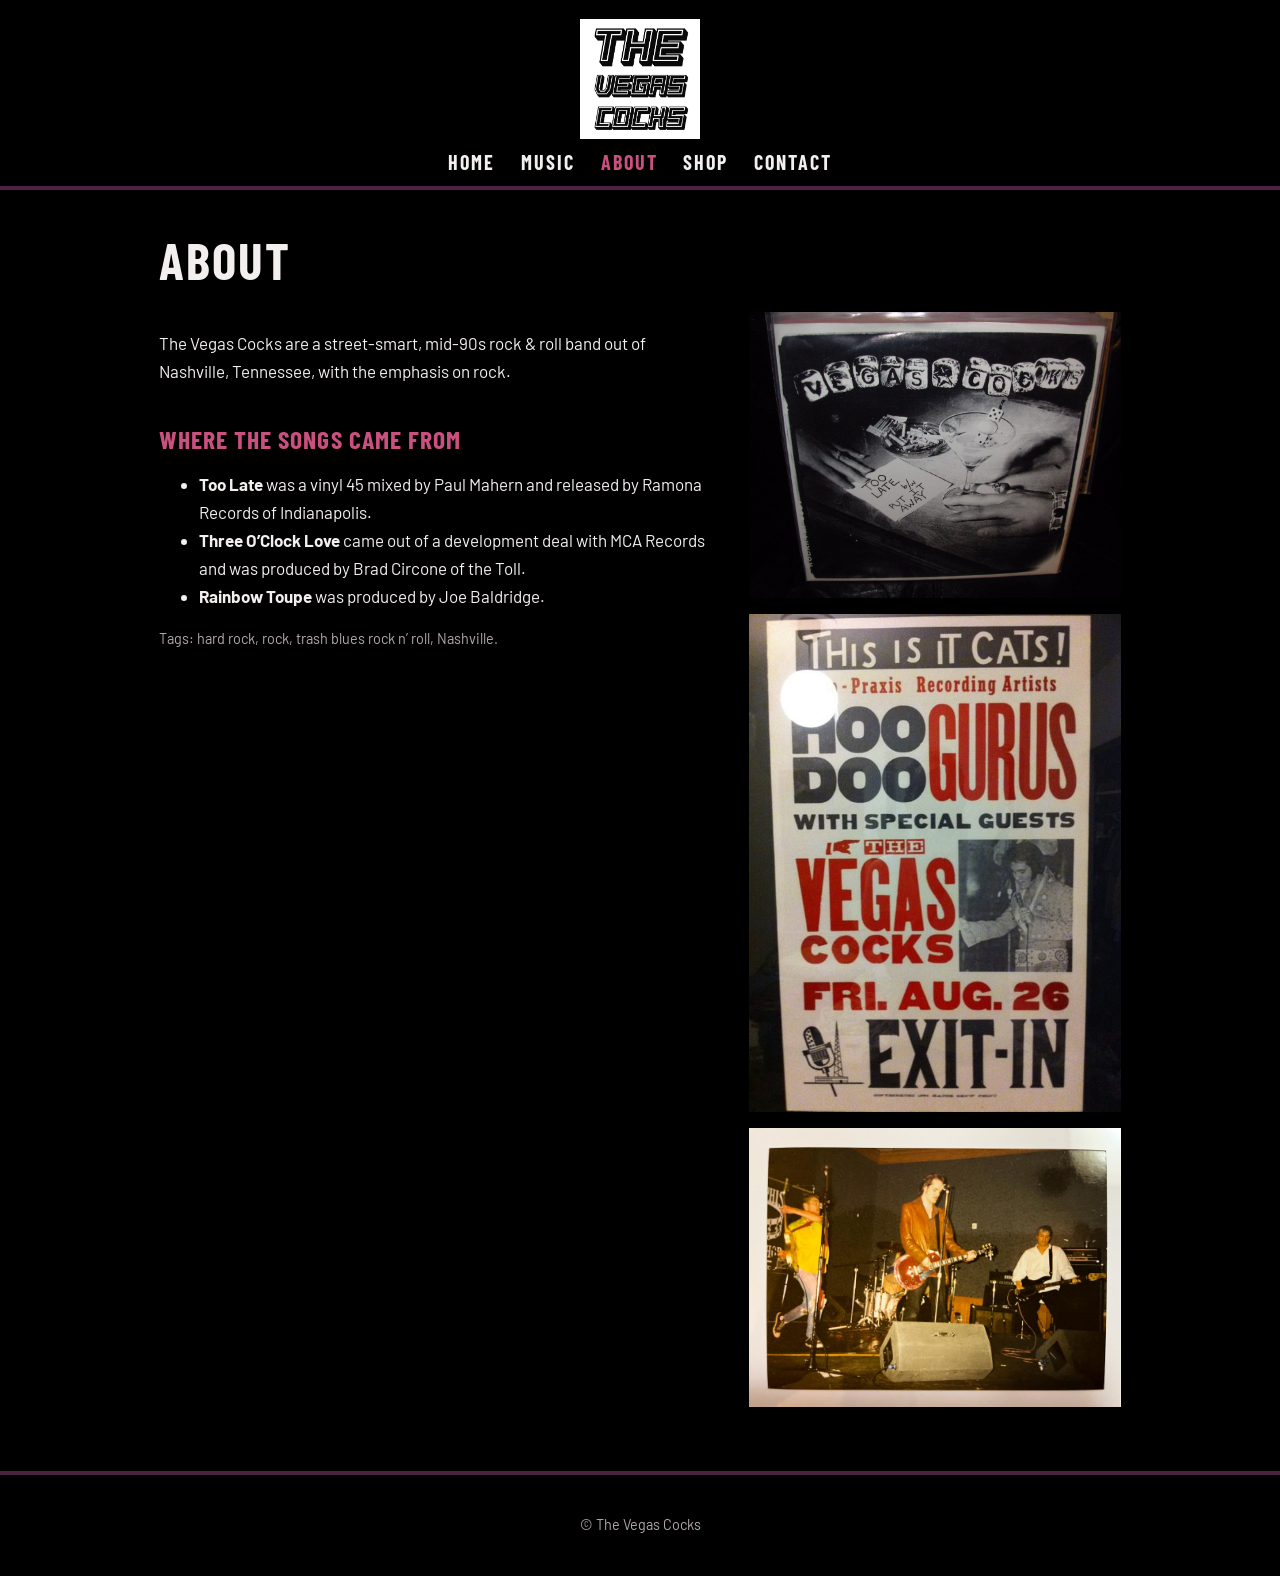
==== about.html @ 66465568 "Initial Vegas Cocks site: Home, Music, About, Shop, Contact Co-Authored-By: Claude Sonnet 5.5 <norep" ====
<!doctype html>
<html lang="en">
<head>
<meta charset="utf-8">
<meta name="viewport" content="width=device-width, initial-scale=1">
<title>About – The Vegas Cocks</title>
<meta name="description" content="About The Vegas Cocks, a street-smart mid-90s rock &amp; roll band from Nashville, Tennessee.">
<link rel="preconnect" href="https://fonts.googleapis.com">
<link rel="preconnect" href="https://fonts.gstatic.com" crossorigin>
<link href="https://fonts.googleapis.com/css2?family=Barlow+Condensed:wght@500;600;700&family=Barlow:wght@400;500&display=swap" rel="stylesheet">
<link rel="stylesheet" href="css/style.css">
</head>
<body>
<a class="skip" href="#content">Skip to content</a>
<header class="top">
  <a class="logo" href="index.html"><img src="img/the-vegas-cocks-1.png" alt="The Vegas Cocks" width="160" height="160"></a>
  <nav aria-label="Main"><ul><li><a href="index.html">Home</a></li><li><a href="music.html">Music</a></li><li><a href="about.html" aria-current="page">About</a></li><li><a href="shop.html">Shop</a></li><li><a href="contact.html">Contact</a></li></ul></nav>
</header>
<main id="content">

<article class="prose">
  <h1>About</h1>
  <div class="two-col">
    <div>
      <p>The Vegas Cocks are a street-smart, mid-90s rock &amp; roll band out of Nashville, Tennessee, with the emphasis on rock.</p>
      <h2>Where the songs came from</h2>
      <ul>
        <li><strong>Too Late</strong> was a vinyl 45 mixed by Paul Mahern and released by Ramona Records of Indianapolis.</li>
        <li><strong>Three O&rsquo;Clock Love</strong> came out of a development deal with MCA Records and was produced by Brad Circone of the Toll.</li>
        <li><strong>Rainbow Toupe</strong> was produced by Joe Baldridge.</li>
      </ul>
      <p class="small">Tags: hard rock, rock, trash blues rock n&rsquo; roll, Nashville.</p>
    </div>
    <div class="side">
      <img src="img/cover.jpg" alt="The Vegas Cocks 45 sleeve: Too Late / Put It Away" width="2182" height="1676" loading="lazy">
      <img src="img/hatchposter.jpg" alt="Hatch Show Print poster: Hoo Doo Gurus with special guests The Vegas Cocks, Exit/In" width="537" height="720" loading="lazy">
      <img src="img/livevc.jpg" alt="The Vegas Cocks live" width="939" height="704" loading="lazy">
    </div>
  </div>
</article>

</main>
<footer class="foot">
  <p>&copy; The Vegas Cocks</p>
</footer>
<script src="js/site.js"></script>
</body>
</html>
---- css/style.css ----
:root{--bg:#000;--panel:#14100f;--text:#f3efee;--muted:#b4a9ab;--plum:#4b2240;--hot:#c9507f;--display:"Barlow Condensed","Arial Narrow",Arial,sans-serif;--body:"Barlow",Arial,sans-serif}
*{box-sizing:border-box}
html{scroll-behavior:smooth}
body{margin:0;background:var(--bg);color:var(--text);font:400 17px/1.65 var(--body)}
img{max-width:100%;height:auto}
a{color:var(--hot)}
a:hover{color:#fff}
.skip{position:absolute;left:-999px}
.skip:focus{left:8px;top:8px;background:#fff;color:#000;padding:.4rem .8rem;z-index:9}
.top{display:flex;flex-direction:column;align-items:center;gap:.6rem;padding:1.2rem 1rem .6rem;border-bottom:4px solid var(--plum)}
.logo img{display:block;width:120px;height:auto;background:#fff;padding:6px}
nav ul{list-style:none;display:flex;flex-wrap:wrap;justify-content:center;gap:.4rem 1.6rem;margin:0;padding:0}
nav a{font:700 1.25rem var(--display);letter-spacing:.1em;text-transform:uppercase;text-decoration:none;color:var(--text)}
nav a:hover,nav a[aria-current]{color:var(--hot)}
main{max-width:1000px;margin:0 auto;padding:2rem 1.2rem 3rem}
h1,h2{font-family:var(--display);text-transform:uppercase;letter-spacing:.04em;line-height:1.05}
h1{font-size:clamp(2rem,5vw,3.2rem);margin:.2em 0 .5em}
h2{font-size:1.6rem;color:var(--hot);margin:1.6em 0 .4em}
.hero{display:grid;grid-template-columns:1fr 1fr;gap:2rem;align-items:center}
.hero img{width:100%;aspect-ratio:4/3;object-fit:cover}
.side img{display:block;margin-bottom:1rem}
@media(max-width:760px){.hero{grid-template-columns:1fr}}
.band{margin-top:2.5rem;padding:1.6rem;background:var(--panel);border-left:6px solid var(--plum)}
.band h2{margin-top:0}
.shout{font:600 1.4rem var(--display);text-transform:uppercase;letter-spacing:.03em}
.btn{display:inline-block;background:var(--hot);color:#000;border:0;font:700 1.2rem var(--display);letter-spacing:.1em;text-transform:uppercase;text-decoration:none;padding:.55rem 1.4rem;cursor:pointer}
.btn:hover{background:#fff;color:#000}
.listen{margin-top:2rem}
.bc{display:block;margin:1rem 0}
.tracks{padding-left:1.4rem}
.tracks li{padding:.25rem 0;border-bottom:1px solid #2a2224}
.tracks li span:last-child{float:right;color:var(--muted)}
.stream{list-style:none;display:flex;flex-wrap:wrap;gap:.6rem;padding:0}
.stream a{display:block;border:1px solid var(--plum);padding:.4rem 1rem;text-decoration:none;font:600 1.05rem var(--display);letter-spacing:.06em;text-transform:uppercase}
.stream a:hover{background:var(--plum);color:#fff}
.two-col{display:grid;grid-template-columns:3fr 2fr;gap:2rem}
@media(max-width:760px){.two-col{grid-template-columns:1fr}}
.small{font-size:.9rem;color:var(--muted)}
.products,.placeholder-grid{display:grid;grid-template-columns:repeat(auto-fit,minmax(200px,1fr));gap:1.2rem;margin:2rem 0}
.product{display:flex;flex-direction:column;gap:.35rem;color:var(--text);text-decoration:none}
.product img{width:100%;aspect-ratio:3/4;object-fit:cover;background:#e8e8ea}
.product-name{font:600 1.2rem var(--display);letter-spacing:.06em;text-transform:uppercase}
.product-price{color:var(--hot);font-weight:500}
.product-note{font-size:.78rem;color:var(--muted)}
.ph{border:1px dashed #5a4a50;aspect-ratio:3/4;display:flex;flex-direction:column;gap:.3rem;align-items:center;justify-content:center;text-align:center;font:600 1.2rem var(--display);letter-spacing:.1em;text-transform:uppercase;color:var(--muted)}
.ph small{font-size:.75rem;letter-spacing:.14em}
.form{display:grid;gap:1rem;max-width:620px;margin-top:1.5rem}
.form label{display:grid;gap:.3rem;font:600 .95rem var(--display);letter-spacing:.1em;text-transform:uppercase;color:var(--muted)}
.form input,.form textarea{font:400 1rem var(--body);background:var(--panel);color:var(--text);border:1px solid #3a2f34;padding:.7rem}
.hp{position:absolute;left:-9999px}
.form-status.ok{color:#7fd48c}
.form-status.err{color:#ff8a8a}
.foot{text-align:center;color:var(--muted);padding:1.5rem;border-top:4px solid var(--plum);font-size:.9rem}
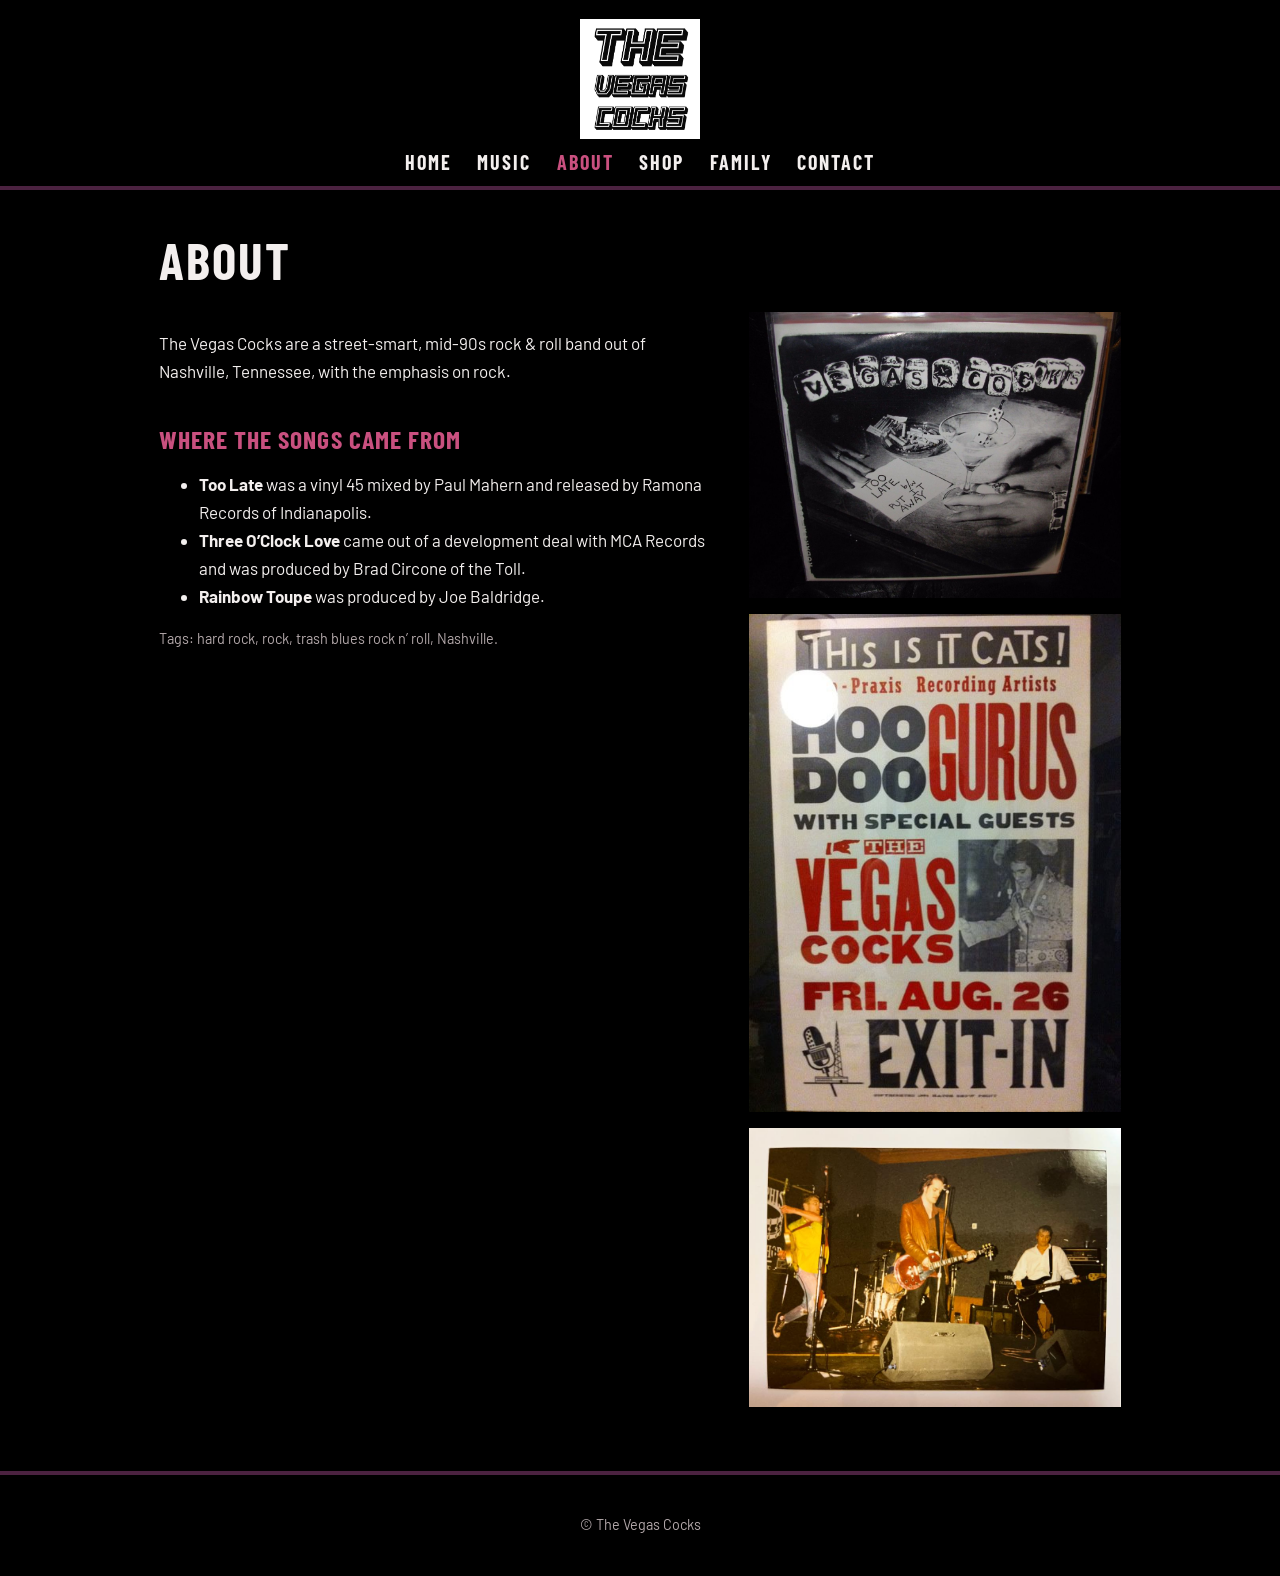
==== commit ddd7923e: "Add Family page listing the other family sites Co-Authored-By: Claude Sonnet 5.5 <noreply@anthropic." ====
--- a/about.html
+++ b/about.html
@@ -8,13 +8,13 @@
 <link rel="preconnect" href="https://fonts.googleapis.com">
 <link rel="preconnect" href="https://fonts.gstatic.com" crossorigin>
 <link href="https://fonts.googleapis.com/css2?family=Barlow+Condensed:wght@500;600;700&family=Barlow:wght@400;500&display=swap" rel="stylesheet">
-<link rel="stylesheet" href="css/style.css">
+<link rel="stylesheet" href="css/style.css?v=fam1">
 </head>
 <body>
 <a class="skip" href="#content">Skip to content</a>
 <header class="top">
   <a class="logo" href="index.html"><img src="img/the-vegas-cocks-1.png" alt="The Vegas Cocks" width="160" height="160"></a>
-  <nav aria-label="Main"><ul><li><a href="index.html">Home</a></li><li><a href="music.html">Music</a></li><li><a href="about.html" aria-current="page">About</a></li><li><a href="shop.html">Shop</a></li><li><a href="contact.html">Contact</a></li></ul></nav>
+  <nav aria-label="Main"><ul><li><a href="index.html">Home</a></li><li><a href="music.html">Music</a></li><li><a href="about.html" aria-current="page">About</a></li><li><a href="shop.html">Shop</a></li><li><a href="family.html">Family</a></li><li><a href="contact.html">Contact</a></li></ul></nav>
 </header>
 <main id="content">
 
--- a/css/style.css
+++ b/css/style.css
@@ -51,3 +51,13 @@
 .form-status.ok{color:#7fd48c}
 .form-status.err{color:#ff8a8a}
 .foot{text-align:center;color:var(--muted);padding:1.5rem;border-top:4px solid var(--plum);font-size:.9rem}
+
+/* Family page */
+.fam-grid{display:grid;grid-template-columns:repeat(auto-fill,minmax(15rem,1fr));gap:1.25rem;margin:1.5rem 0}
+.fam-card{background:var(--panel);border:1px solid rgba(255,255,255,.12);border-radius:.5rem;overflow:hidden;padding-bottom:1rem}
+.fam-card .fam-pic img{display:block;width:100%;aspect-ratio:4/3;object-fit:cover}
+.fam-card h3{margin:.8rem 1rem 0;font-size:1.1rem}
+.fam-card h3 a{color:var(--text);text-decoration:none}
+.fam-card h3 a:hover{color:var(--hot)}
+.fam-card p{margin:.5rem 1rem 0;color:var(--muted);font-size:.95rem;line-height:1.5}
+.lede{color:var(--muted)}
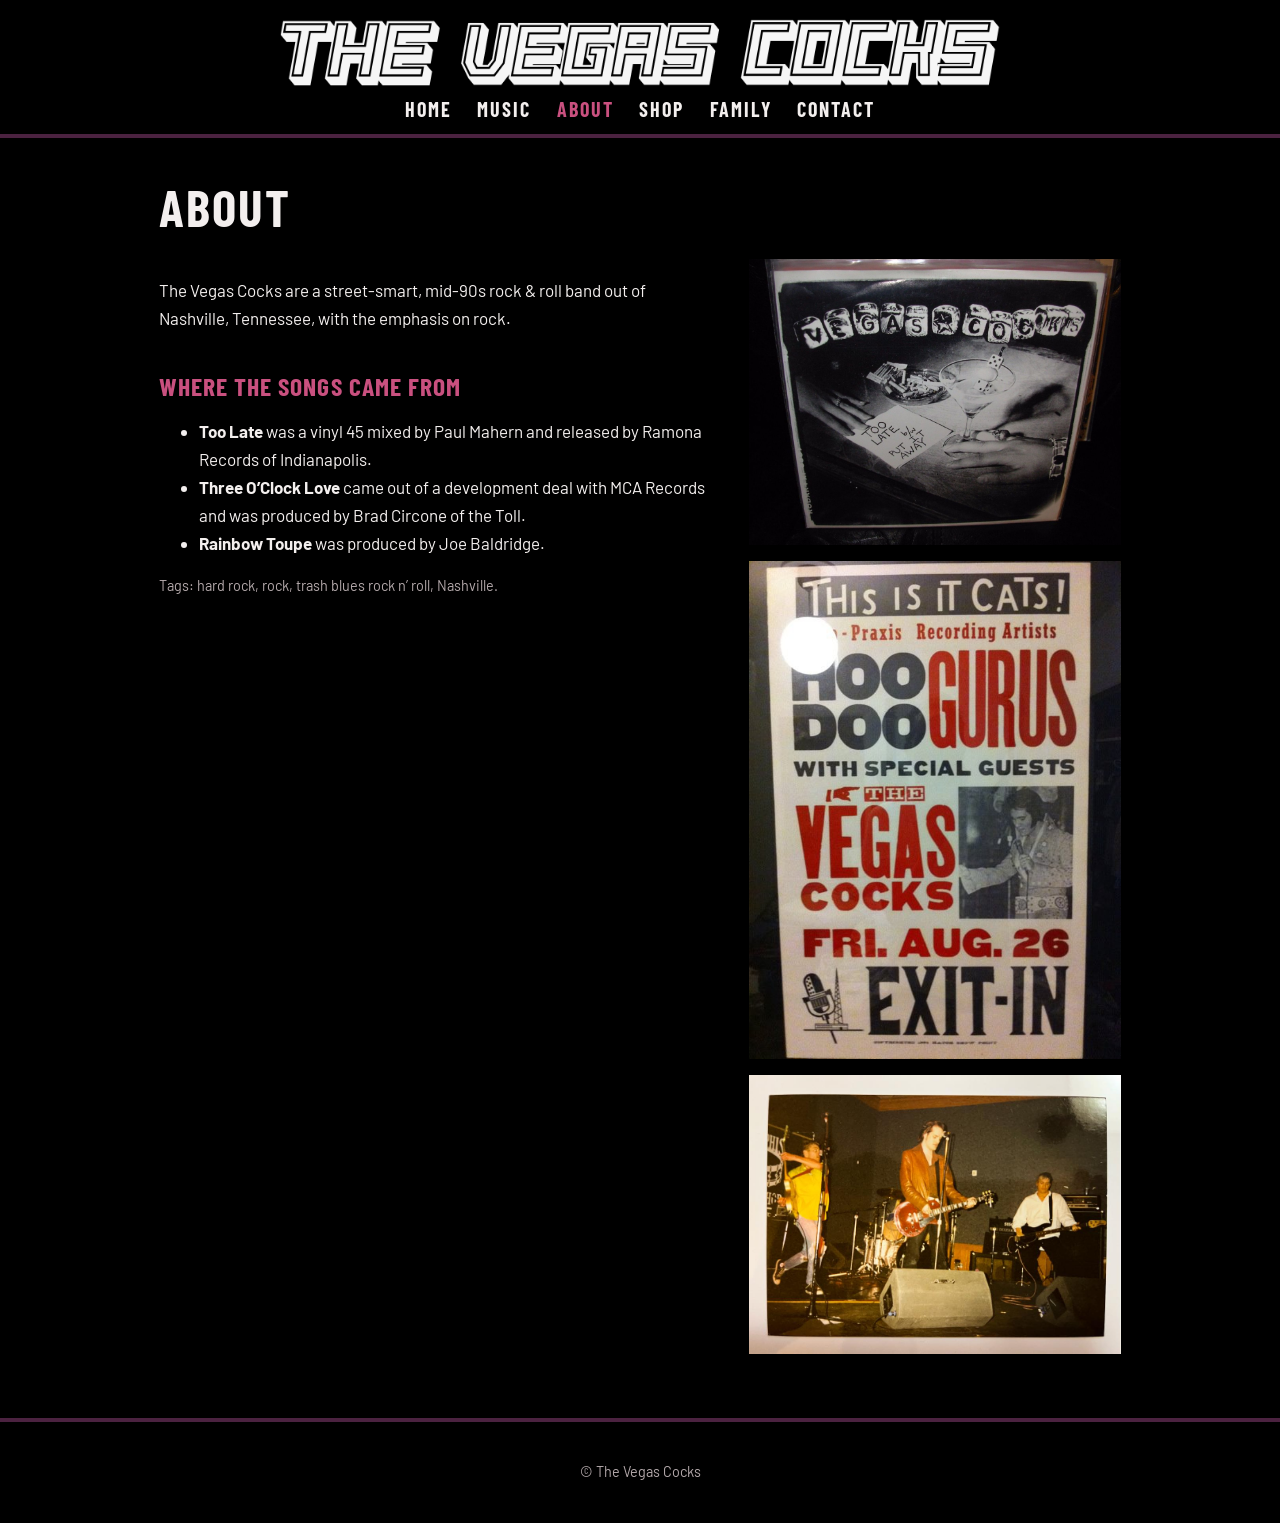
==== commit 46d7058c: "Header: horizontal white logo across the top Swaps the stacked black-on-white logo for the single-li" ====
--- a/about.html
+++ b/about.html
@@ -8,12 +8,12 @@
 <link rel="preconnect" href="https://fonts.googleapis.com">
 <link rel="preconnect" href="https://fonts.gstatic.com" crossorigin>
 <link href="https://fonts.googleapis.com/css2?family=Barlow+Condensed:wght@500;600;700&family=Barlow:wght@400;500&display=swap" rel="stylesheet">
-<link rel="stylesheet" href="css/style.css?v=fam1">
+<link rel="stylesheet" href="css/style.css?v=logo1">
 </head>
 <body>
 <a class="skip" href="#content">Skip to content</a>
 <header class="top">
-  <a class="logo" href="index.html"><img src="img/the-vegas-cocks-1.png" alt="The Vegas Cocks" width="160" height="160"></a>
+  <a class="logo" href="index.html"><img src="img/vegascocks-logo-horizontal-white.png" alt="The Vegas Cocks" width="3628" height="338"></a>
   <nav aria-label="Main"><ul><li><a href="index.html">Home</a></li><li><a href="music.html">Music</a></li><li><a href="about.html" aria-current="page">About</a></li><li><a href="shop.html">Shop</a></li><li><a href="family.html">Family</a></li><li><a href="contact.html">Contact</a></li></ul></nav>
 </header>
 <main id="content">
--- a/css/style.css
+++ b/css/style.css
@@ -8,7 +8,7 @@
 .skip{position:absolute;left:-999px}
 .skip:focus{left:8px;top:8px;background:#fff;color:#000;padding:.4rem .8rem;z-index:9}
 .top{display:flex;flex-direction:column;align-items:center;gap:.6rem;padding:1.2rem 1rem .6rem;border-bottom:4px solid var(--plum)}
-.logo img{display:block;width:120px;height:auto;background:#fff;padding:6px}
+.logo img{display:block;width:min(92vw,720px);height:auto}
 nav ul{list-style:none;display:flex;flex-wrap:wrap;justify-content:center;gap:.4rem 1.6rem;margin:0;padding:0}
 nav a{font:700 1.25rem var(--display);letter-spacing:.1em;text-transform:uppercase;text-decoration:none;color:var(--text)}
 nav a:hover,nav a[aria-current]{color:var(--hot)}
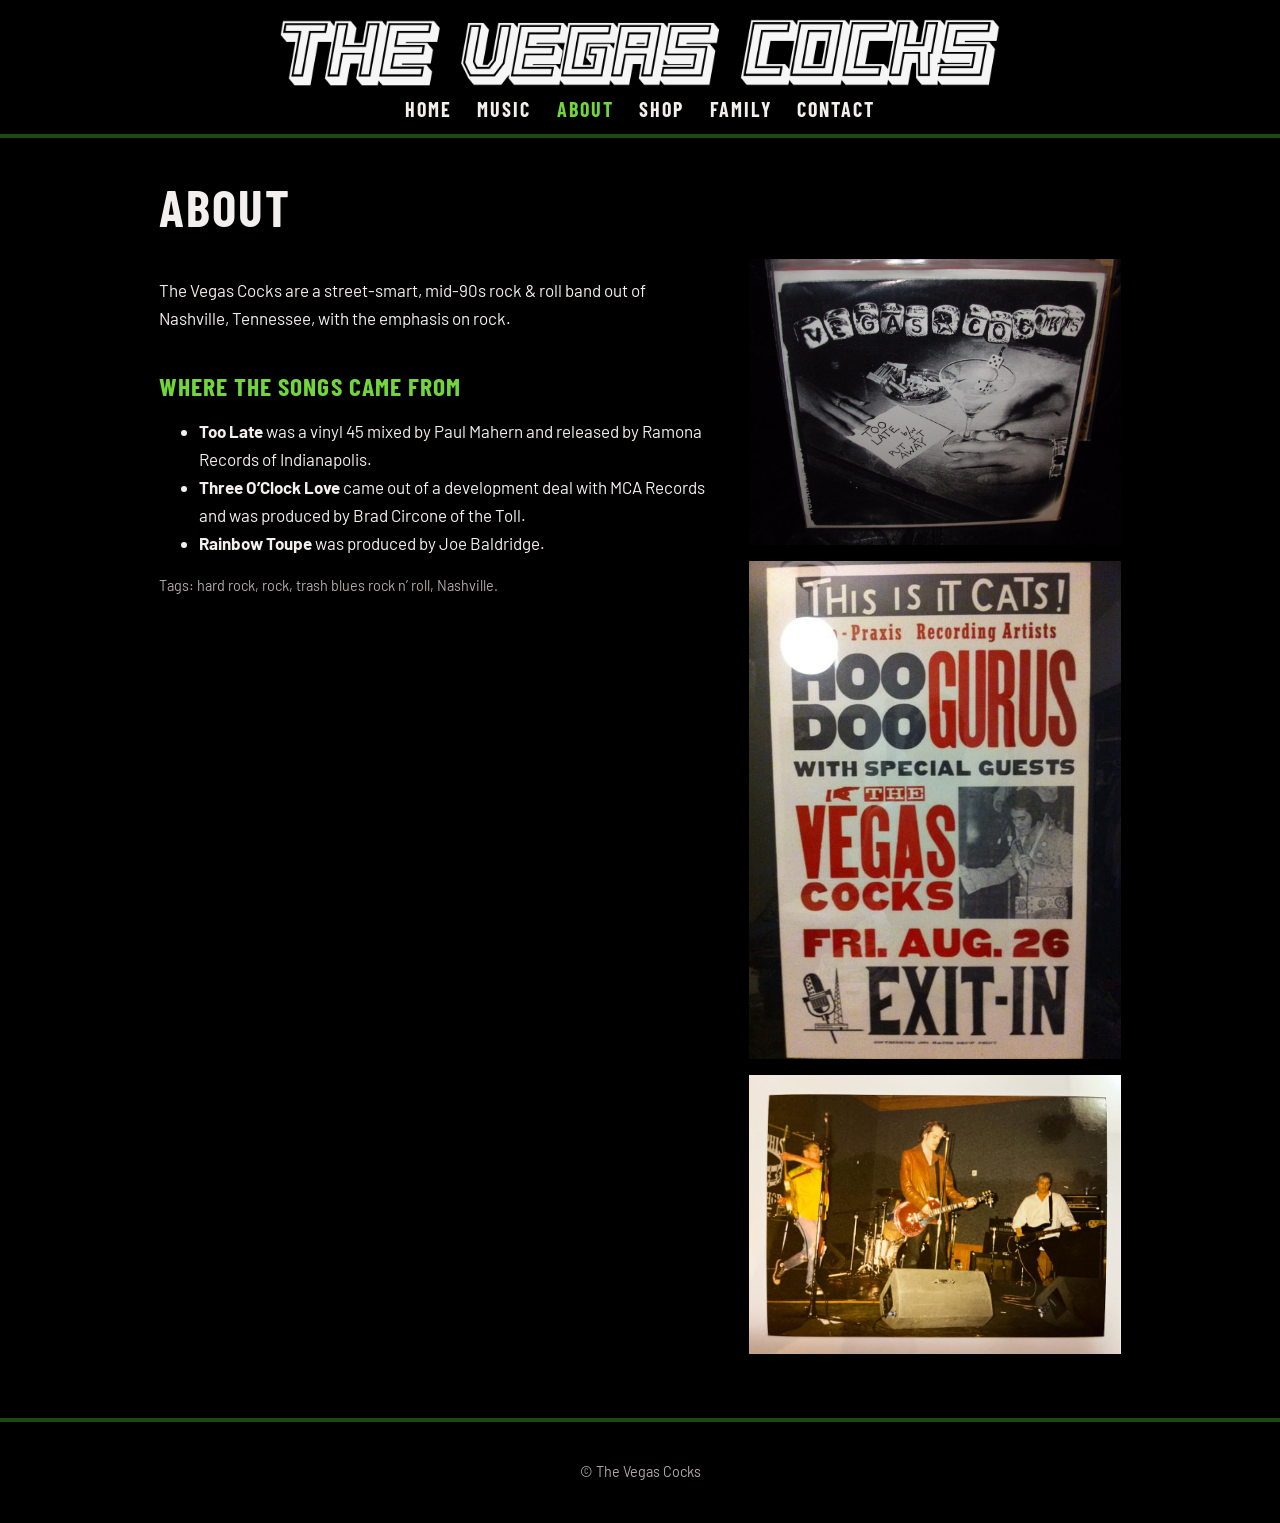
==== commit 2e76a3b1: "Cache-bust stylesheet so the lime accent shows immediately Co-Authored-By: Claude Sonnet 5.5 <norepl" ====
--- a/about.html
+++ b/about.html
@@ -8,7 +8,7 @@
 <link rel="preconnect" href="https://fonts.googleapis.com">
 <link rel="preconnect" href="https://fonts.gstatic.com" crossorigin>
 <link href="https://fonts.googleapis.com/css2?family=Barlow+Condensed:wght@500;600;700&family=Barlow:wght@400;500&display=swap" rel="stylesheet">
-<link rel="stylesheet" href="css/style.css?v=logo1">
+<link rel="stylesheet" href="css/style.css?v=lime1">
 </head>
 <body>
 <a class="skip" href="#content">Skip to content</a>
--- a/css/style.css
+++ b/css/style.css
@@ -1,4 +1,4 @@
-:root{--bg:#000;--panel:#14100f;--text:#f3efee;--muted:#b4a9ab;--plum:#4b2240;--hot:#c9507f;--display:"Barlow Condensed","Arial Narrow",Arial,sans-serif;--body:"Barlow",Arial,sans-serif}
+:root{--bg:#000;--panel:#14100f;--text:#f3efee;--muted:#b4a9ab;--plum:#1d4a10;--hot:#70d63b;--display:"Barlow Condensed","Arial Narrow",Arial,sans-serif;--body:"Barlow",Arial,sans-serif}
 *{box-sizing:border-box}
 html{scroll-behavior:smooth}
 body{margin:0;background:var(--bg);color:var(--text);font:400 17px/1.65 var(--body)}
